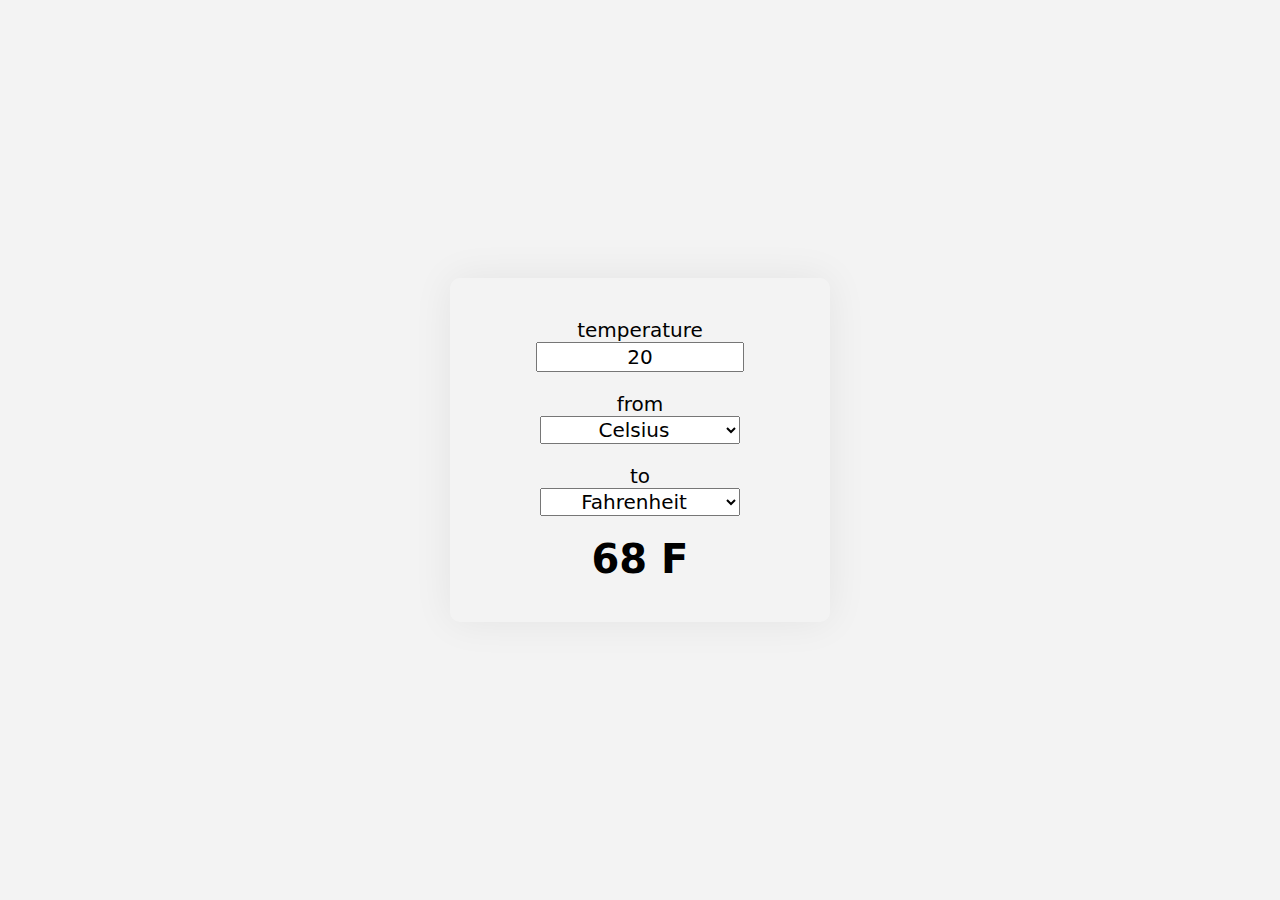
==== index.html @ 9b84f5de "Add files via upload" ====
<!DOCTYPE html>
<html lang="en-US" dir="ltr">
  <head>
    <meta charset="UTF-8" />
    <meta name="viewport" content="width=device-width,initial-scale=1" />
    <link rel="manifest" href="/manifest.json">
    <link rel="stylesheet" href="converter.css">
    <link rel="shortcut icon" href="https://c.s-microsoft.com/favicon.ico?v2" />
    <title>Temperature converter</title>
  </head>
  <body>
    <form id="converter">
        <label for="input-temp">temperature</label>
        <input type="text" id="input-temp" name="input-temp" value="20" />
        <label for="input-unit">from</label>
        <select id="input-unit" name="input-unit">
          <option value="c" selected>Celsius</option>
          <option value="f">Fahrenheit</option>
          <option value="k">Kelvin</option>
        </select>
        <label for="output-unit">to</label>
        <select id="output-unit" name="output-unit">
          <option value="c">Celsius</option>
          <option value="f" selected>Fahrenheit</option>
          <option value="k">Kelvin</option>
        </select>
        <output name="output-temp" id="output-temp" for="input-temp input-unit output-unit">68 F</output>
      </form>
      
      <script src="converter.js"></script>

      <script>
        if('serviceWorker' in navigator) {
          navigator.serviceWorker.register('/sw.js', { scope: '/' });
        }
        </script>

  </body>
</html>
---- converter.css ----
html {
  background: rgb(243, 243, 243);
  font-family: system-ui, -apple-system, BlinkMacSystemFont, 'Segoe UI', Roboto, Oxygen, Ubuntu, Cantarell, 'Open Sans', 'Helvetica Neue', sans-serif;
  font-size: 15pt;
}

html, body {
  height: 100%;
  margin: 0;
}

body {
  display: grid;
  place-items: center;
}

#converter {
  width: 15rem;
  padding: 2rem;
  border-radius: .5rem;
  box-shadow: 0 0 2rem 0 #0001;
  display: flex;
  flex-direction: column;
  align-items: center;
}

#converter input, #converter select {
  font-family: inherit;
  font-size: inherit;
  margin-block-end: 1rem;
  text-align: center;
  width: 10rem;
}

#converter #output-temp {
  font-size: 2rem;
  font-weight: bold;
}
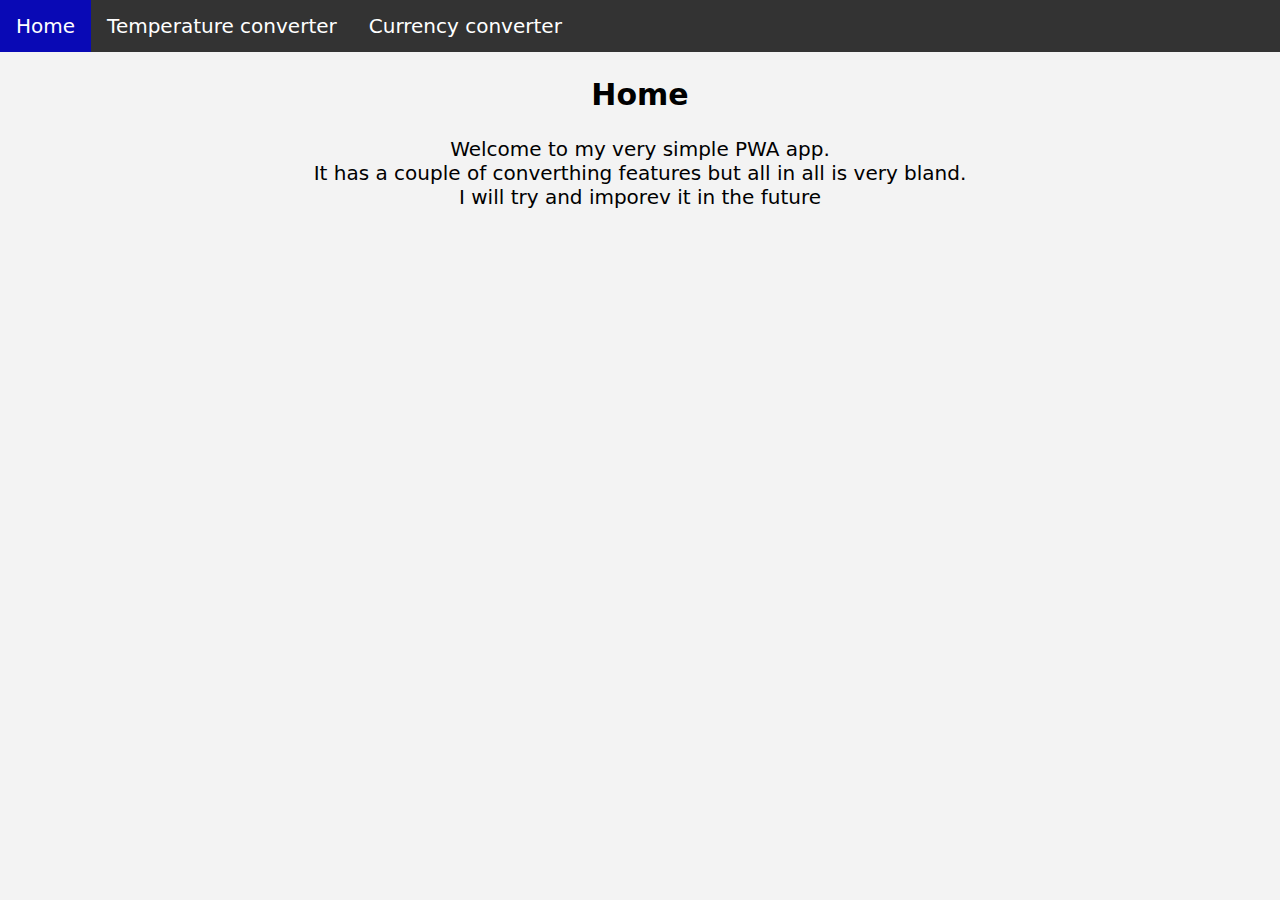
==== commit b4eaa805: "15:46 SAOP" ====
--- a/index.html
+++ b/index.html
@@ -1,39 +1,32 @@
 <!DOCTYPE html>
 <html lang="en-US" dir="ltr">
-  <head>
+<head>
     <meta charset="UTF-8" />
-    <meta name="viewport" content="width=device-width,initial-scale=1" />
+    <meta name="viewport" content="width=device-width,initial-scale=1.0" />
     <link rel="manifest" href="/manifest.json">
     <link rel="stylesheet" href="converter.css">
     <link rel="shortcut icon" href="https://c.s-microsoft.com/favicon.ico?v2" />
-    <title>Temperature converter</title>
-  </head>
-  <body>
-    <form id="converter">
-        <label for="input-temp">temperature</label>
-        <input type="text" id="input-temp" name="input-temp" value="20" />
-        <label for="input-unit">from</label>
-        <select id="input-unit" name="input-unit">
-          <option value="c" selected>Celsius</option>
-          <option value="f">Fahrenheit</option>
-          <option value="k">Kelvin</option>
-        </select>
-        <label for="output-unit">to</label>
-        <select id="output-unit" name="output-unit">
-          <option value="c">Celsius</option>
-          <option value="f" selected>Fahrenheit</option>
-          <option value="k">Kelvin</option>
-        </select>
-        <output name="output-temp" id="output-temp" for="input-temp input-unit output-unit">68 F</output>
-      </form>
-      
-      <script src="converter.js"></script>
+    <title>Home</title>
+</head>
+<body>
 
-      <script>
-        if('serviceWorker' in navigator) {
-          navigator.serviceWorker.register('/sw.js', { scope: '/' });
-        }
-        </script>
+    <ul>
+        <li><a class="active" href="index.html">Home</a></li>
+        <li><a href="temperatureConverter.html">Temperature converter</a></li>
+        <li><a href="currencyConverter.html">Currency converter</a>
+        <li>
+    </ul>
 
-  </body>
+    <div>
+
+        <h2>Home</h2>
+        <p>Welcome to my very simple PWA app.
+        <br /> It has a couple of converthing features but all in all is very bland.
+        <br /> I will try and imporev it in the future</p>
+
+    </div>
+
+
+
+</body>
 </html>--- a/converter.css
+++ b/converter.css
@@ -7,32 +7,62 @@
 html, body {
   height: 100%;
   margin: 0;
+  text-align: center;
 }
 
-body {
-  display: grid;
-  place-items: center;
-}
 
-#converter {
-  width: 15rem;
+#converter, #currency {
   padding: 2rem;
   border-radius: .5rem;
-  box-shadow: 0 0 2rem 0 #0001;
+  text-align: center;
   display: flex;
   flex-direction: column;
   align-items: center;
+
 }
 
-#converter input, #converter select {
+#converter input, #converter select, #currency input, #currency select {
   font-family: inherit;
   font-size: inherit;
   margin-block-end: 1rem;
   text-align: center;
-  width: 10rem;
+  width: 9rem;
 }
 
-#converter #output-temp {
+#converter #output-temp, #currency #output-currency {
   font-size: 2rem;
   font-weight: bold;
+}
+
+ul {
+    list-style-type: none;
+    margin: 0;
+    padding: 0;
+    overflow: hidden;
+    background-color: #333;
+}
+
+li {
+    float: left;
+}
+
+li a {
+    display: block;
+    color: white;
+    text-align: center;
+    padding: 14px 16px;
+    text-decoration: none;
+}
+
+li a:hover:not(.active) {
+    background-color: #111;
+}
+
+.active {
+    background-color: #0909b5;
+}
+
+img {
+    max-width: 100%;
+    border-radius: 50%;
 }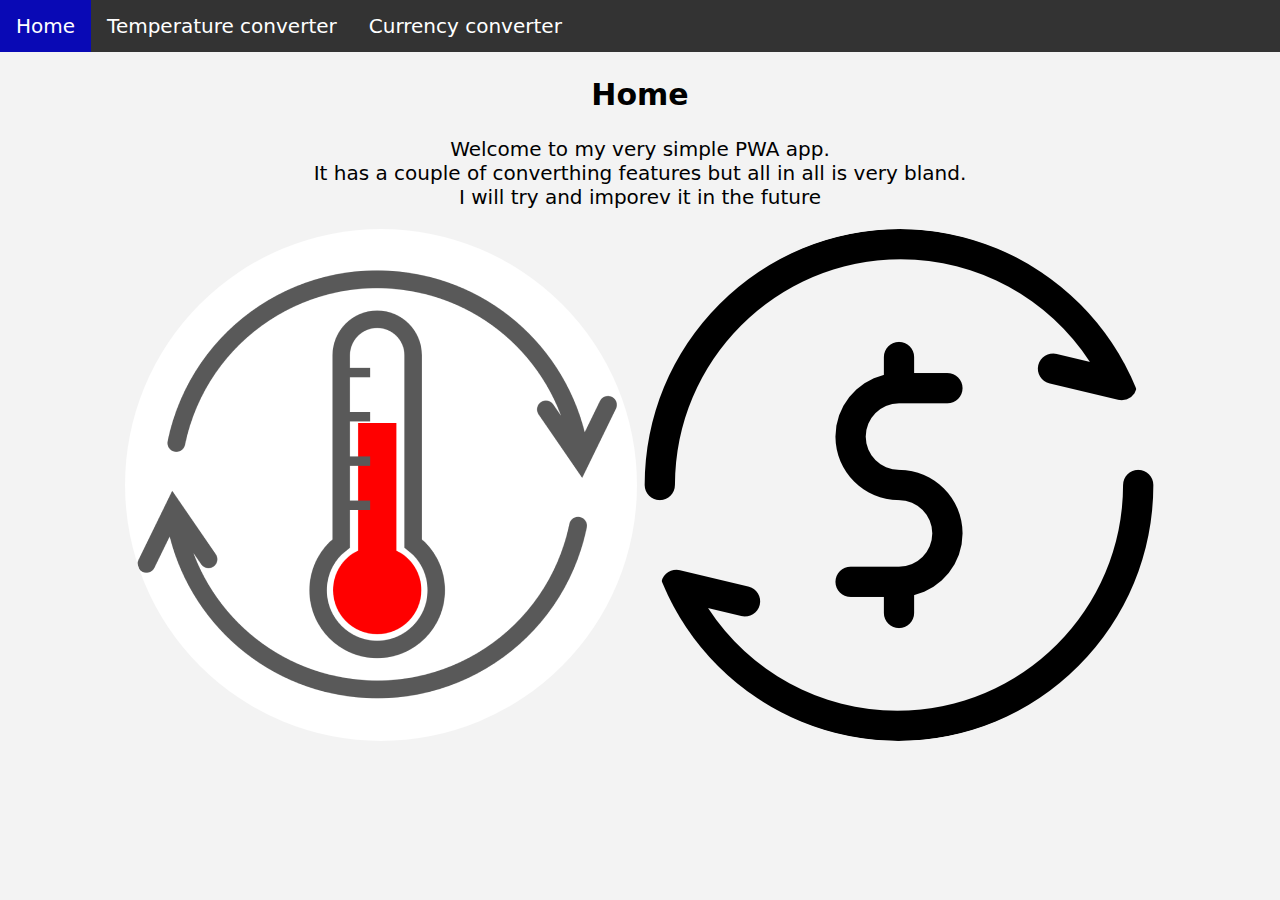
==== commit 09a77681: "17:14 Doma" ====
--- a/index.html
+++ b/index.html
@@ -26,6 +26,9 @@
 
     </div>
 
+    <img src="icon512.png"/>
+    <img src="iconC.png"/>
+
 
 
 </body>
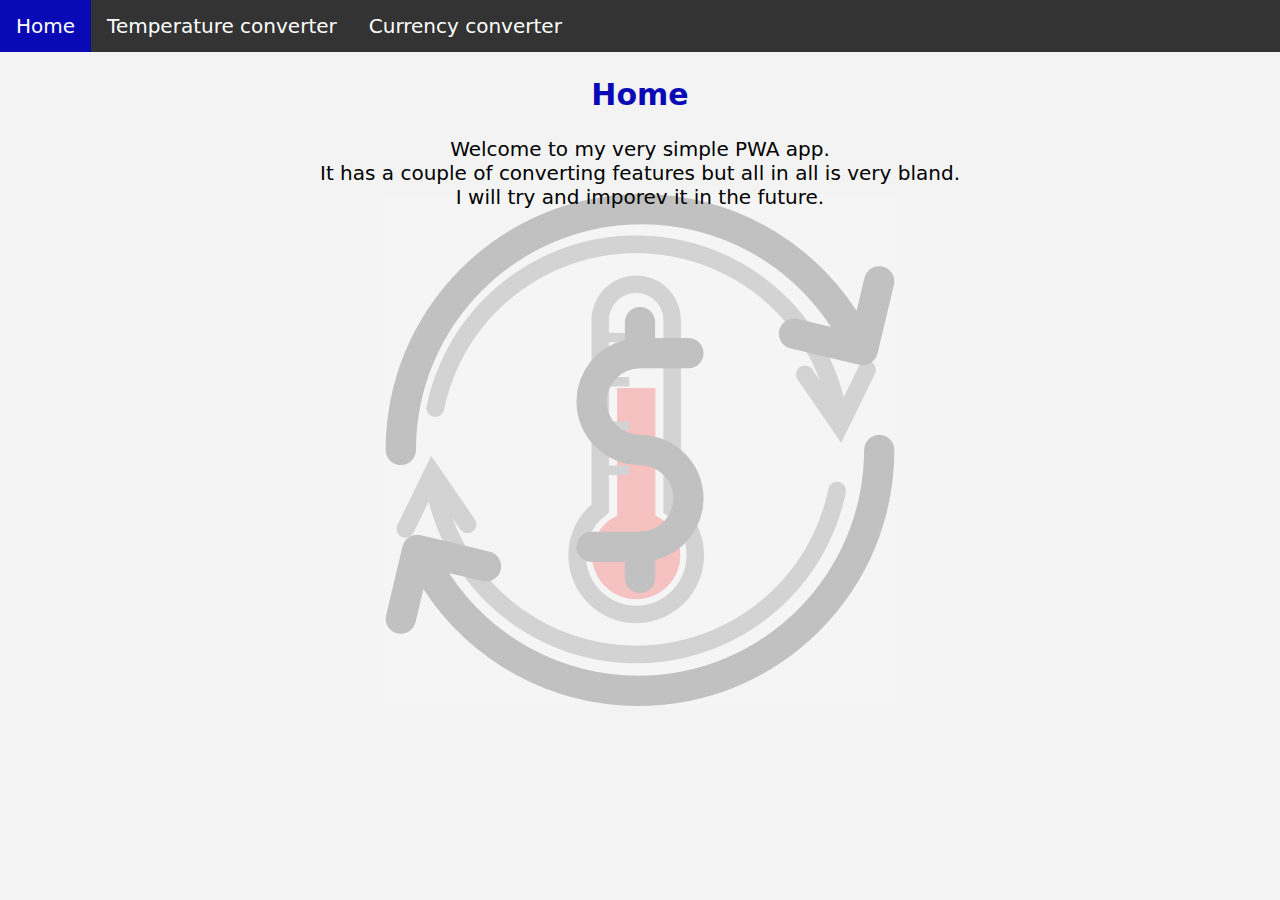
==== commit 5473c460: "12:19 SAOP" ====
--- a/index.html
+++ b/index.html
@@ -5,10 +5,12 @@
     <meta name="viewport" content="width=device-width,initial-scale=1.0" />
     <link rel="manifest" href="/manifest.json">
     <link rel="stylesheet" href="converter.css">
-    <link rel="shortcut icon" href="https://c.s-microsoft.com/favicon.ico?v2" />
-    <title>Home</title>
+    <link rel="shortcut icon" href="images/favicon.ico" />
+    <title>Converter App</title>
 </head>
 <body>
+
+    <div class="imgH"></div>
 
     <ul>
         <li><a class="active" href="index.html">Home</a></li>
@@ -17,17 +19,21 @@
         <li>
     </ul>
 
-    <div>
-
+    <div class="tit">
         <h2>Home</h2>
-        <p>Welcome to my very simple PWA app.
-        <br /> It has a couple of converthing features but all in all is very bland.
-        <br /> I will try and imporev it in the future</p>
-
     </div>
 
-    <img src="icon512.png"/>
-    <img src="iconC.png"/>
+        <p>
+            Welcome to my very simple PWA app.
+            <br /> It has a couple of converting features but all in all is very bland.
+            <br /> I will try and imporev it in the future.
+        </p>
+
+    <script>
+        if('serviceWorker' in navigator) {
+            navigator.serviceWorker.register('/sw.js', { scope: '/' });
+        }
+    </script>
 
 
 
--- a/converter.css
+++ b/converter.css
@@ -1,24 +1,23 @@
-html {
+﻿html {
   background: rgb(243, 243, 243);
   font-family: system-ui, -apple-system, BlinkMacSystemFont, 'Segoe UI', Roboto, Oxygen, Ubuntu, Cantarell, 'Open Sans', 'Helvetica Neue', sans-serif;
   font-size: 15pt;
 }
 
 html, body {
-  height: 100%;
-  margin: 0;
-  text-align: center;
+    height: 100%;
+    margin: 0;
+    text-align: center;
 }
 
 
 #converter, #currency {
-  padding: 2rem;
-  border-radius: .5rem;
-  text-align: center;
-  display: flex;
-  flex-direction: column;
-  align-items: center;
-
+    padding: 1rem;
+    border-radius: .5rem;
+    text-align: center;
+    display: flex;
+    flex-direction: column;
+    align-items: center;
 }
 
 #converter input, #converter select, #currency input, #currency select {
@@ -30,8 +29,68 @@
 }
 
 #converter #output-temp, #currency #output-currency {
-  font-size: 2rem;
-  font-weight: bold;
+    font-size: 2rem;
+    font-weight: bold;
+    color: #0909b5;
+    margin-block-end: 1rem;
+    width: 9rem;
+}
+
+.tit {
+    color: #0909b5;
+}
+
+.imgC, .imgT, .imgH {
+    position: center;
+    z-index: -1;
+}
+
+.imgC:before {
+    background-image: url('images/imgCurr.png');
+    height: 100%;
+    background-position: center;
+    background-repeat: no-repeat;
+    background-size: auto;
+    content: "";
+    position: absolute;
+    top: 0;
+    bottom: 0;
+    left: 0;
+    right: 0;
+    z-index: -1;
+    opacity: 0.2;
+}
+
+.imgT:before {
+    background-image: url('images/imgTemp.png');
+    height: 100%;
+    background-position: center;
+    background-repeat: no-repeat;
+    background-size: auto;
+    content: "";
+    position: absolute;
+    top: 0;
+    bottom: 0;
+    left: 0;
+    right: 0;
+    z-index: -1;
+    opacity: 0.2;
+}
+
+.imgH:before {
+    background-image: url('images/imgCurr.png'), url('images/imgTemp.png');
+    height: 100%;
+    background-position: center;
+    background-repeat: no-repeat;
+    background-size: auto;
+    content: "";
+    position: absolute;
+    top: 0;
+    bottom: 0;
+    left: 0;
+    right: 0;
+    z-index: -1;
+    opacity: 0.2;
 }
 
 ul {
@@ -40,6 +99,7 @@
     padding: 0;
     overflow: hidden;
     background-color: #333;
+    z-index:5;
 }
 
 li {
@@ -52,17 +112,14 @@
     text-align: center;
     padding: 14px 16px;
     text-decoration: none;
+
 }
 
 li a:hover:not(.active) {
     background-color: #111;
+
 }
 
 .active {
     background-color: #0909b5;
-}
-
-img {
-    max-width: 100%;
-    border-radius: 50%;
 }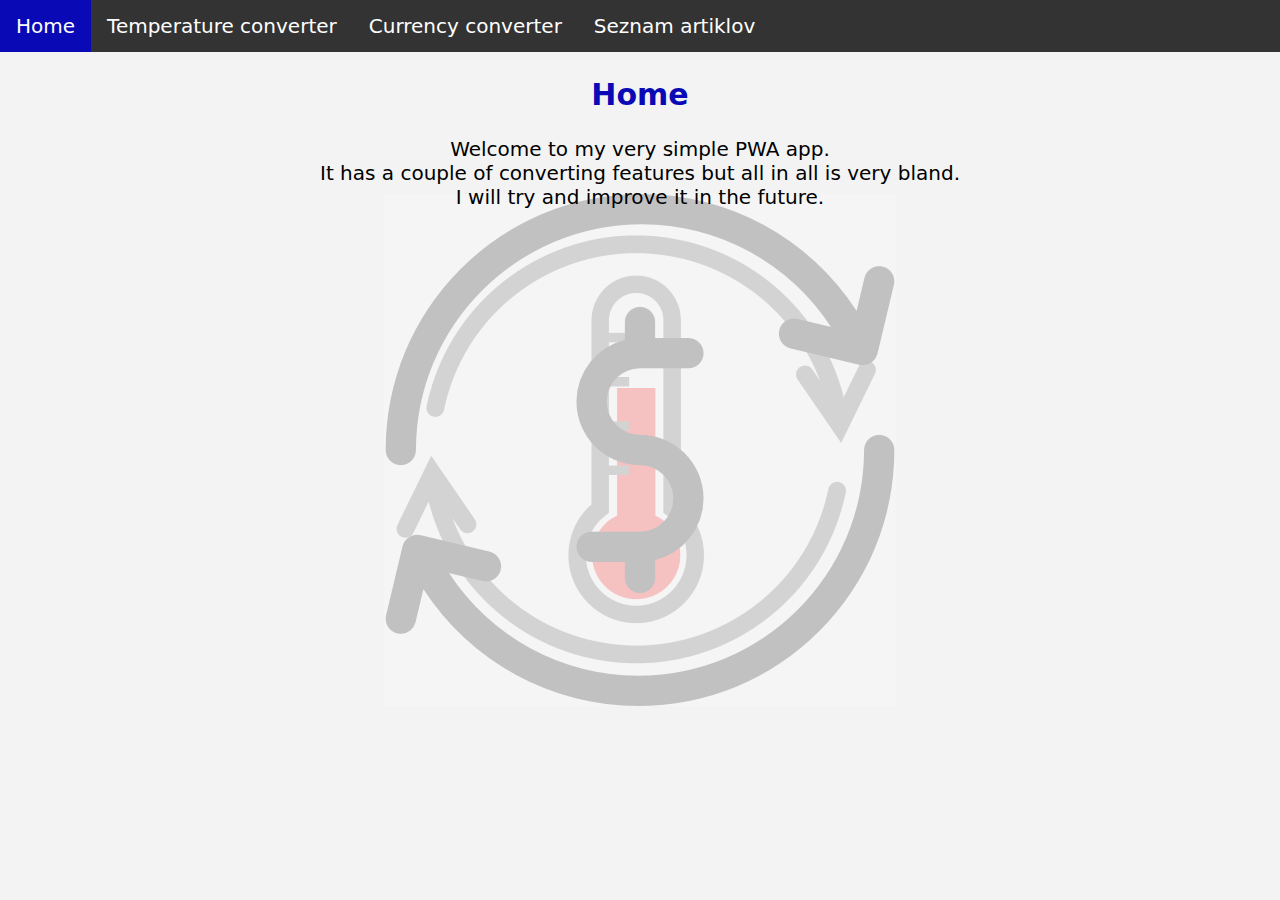
==== commit 9dd34510: "15:06 SAOP" ====
--- a/index.html
+++ b/index.html
@@ -12,28 +12,35 @@
 
     <div class="imgH"></div>
 
-    <ul>
-        <li><a class="active" href="index.html">Home</a></li>
-        <li><a href="temperatureConverter.html">Temperature converter</a></li>
-        <li><a href="currencyConverter.html">Currency converter</a>
-        <li>
-    </ul>
+    <div class="topnav" id="myTopnav">
+        <a href="index.html" class="active">Home</a>
+        <a href="temperatureConverter.html">Temperature converter</a>
+        <a href="currencyConverter.html">Currency converter</a>
+        <a href="seznamArtiklov.html">Seznam artiklov</a>
+        <a href="javascript:void(0);" class="icon" onclick="myFunction()">
+            <i class="fa fa-bars"></i>
+        </a>
+    </div>
+
 
     <div class="tit">
         <h2>Home</h2>
     </div>
 
-        <p>
-            Welcome to my very simple PWA app.
-            <br /> It has a couple of converting features but all in all is very bland.
-            <br /> I will try and imporev it in the future.
-        </p>
+    <p>
+        Welcome to my very simple PWA app.
+        <br /> It has a couple of converting features but all in all is very bland.
+        <br /> I will try and improve it in the future.
+    </p>
 
     <script>
-        if('serviceWorker' in navigator) {
-            navigator.serviceWorker.register('/sw.js', { scope: '/' });
-        }
+    if('serviceWorker' in navigator) {
+        navigator.serviceWorker.register('/sw.js', { scope: '/' });
+    }
     </script>
+    
+    <script src="topnav.js"></script>
+
 
 
 
--- a/converter.css
+++ b/converter.css
@@ -25,7 +25,7 @@
   font-size: inherit;
   margin-block-end: 1rem;
   text-align: center;
-  width: 9rem;
+  width: 12rem;
 }
 
 #converter #output-temp, #currency #output-currency {
@@ -33,7 +33,7 @@
     font-weight: bold;
     color: #0909b5;
     margin-block-end: 1rem;
-    width: 9rem;
+    width: 12rem;
 }
 
 .tit {
@@ -93,33 +93,64 @@
     opacity: 0.2;
 }
 
-ul {
-    list-style-type: none;
-    margin: 0;
-    padding: 0;
+/* Add a black background color to the top navigation */
+.topnav {
+    background-color: #333;
     overflow: hidden;
-    background-color: #333;
-    z-index:5;
 }
 
-li {
-    float: left;
+/* Style the links inside the navigation bar */
+    .topnav a {
+        float: left;
+        display: block;
+        color: white;
+        text-align: center;
+        padding: 14px 16px;
+        text-decoration: none;
+    }
+
+/* Change the color of links on hover */
+.topnav a:hover, topnav a.active:hover {
+    background-color: #111;
 }
 
-li a {
-    display: block;
+/* Add an active class to highlight the current page */
+.topnav a.active {
+    background-color: #0909b5;
     color: white;
-    text-align: center;
-    padding: 14px 16px;
-    text-decoration: none;
-
 }
 
-li a:hover:not(.active) {
-    background-color: #111;
-
+/* Hide the link that should open and close the topnav on small screens */
+.topnav .icon {
+  display: none;
 }
 
-.active {
-    background-color: #0909b5;
-}+/* When the screen is less than 600 pixels wide, hide all links, except for the first one ("Home"). Show the link that contains should open and close the topnav (.icon) */
+@media screen and (max-width: 600px) {
+    .topnav a:not(:first-child) {
+        display: none;
+    }
+
+    .topnav a.icon {
+        float: right;
+        display: block;
+    }
+}
+
+/* The "responsive" class is added to the topnav with JavaScript when the user clicks on the icon. This class makes the topnav look good on small screens (display the links vertically instead of horizontally) */
+@media screen and (max-width: 600px) {
+    .topnav.responsive {
+        position: relative;
+    }
+
+    .topnav.responsive a.icon {
+        position: absolute;
+        right: 0;
+        top: 10px;
+    }
+    .topnav.responsive a {
+        float: none;
+        display: block;
+        text-align: left;
+    }
+}
